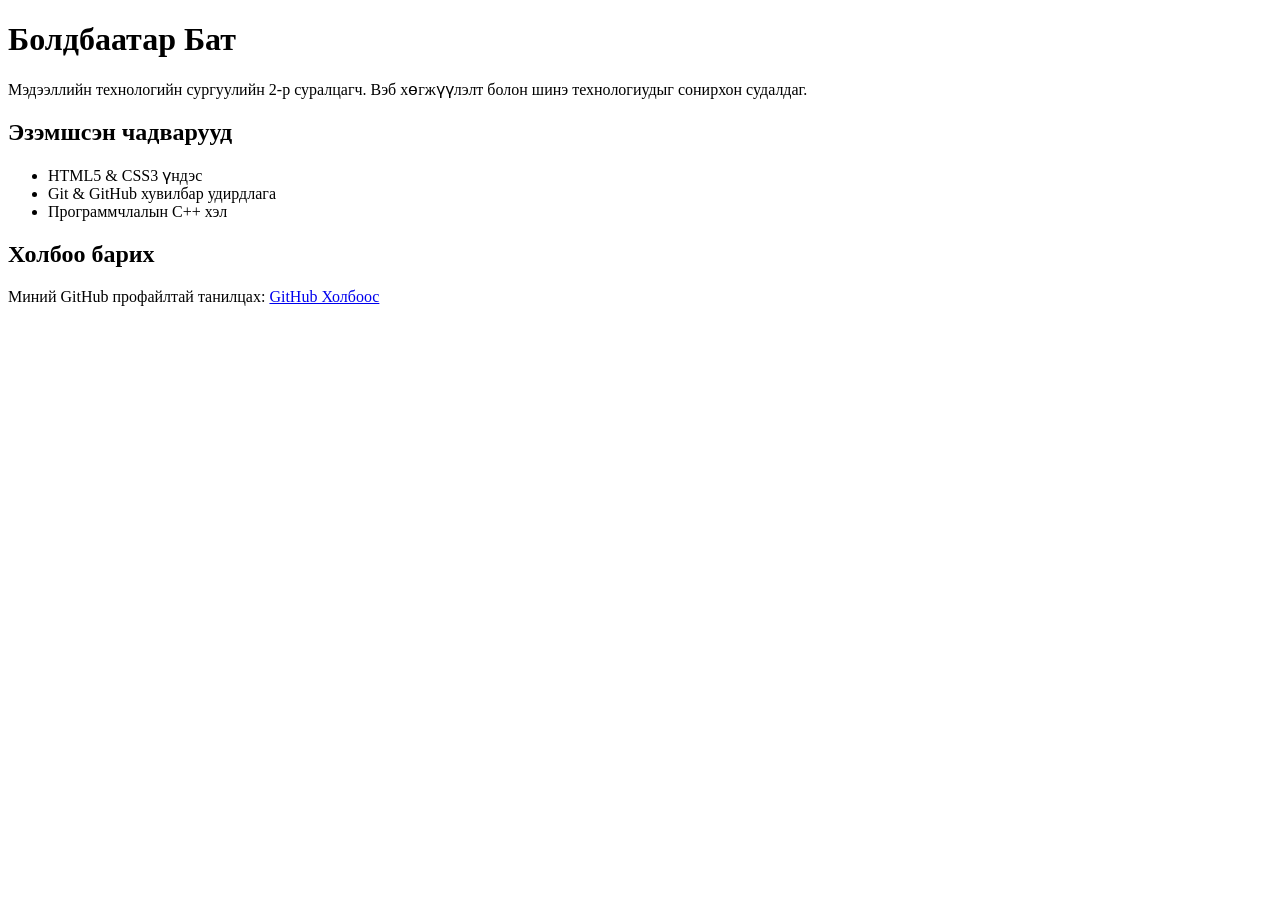
==== index.html @ afff0c9a "Initial commit: Add CV index.html" ====
<!DOCTYPE html>
<html lang="mn">
<head>
    <meta charset="UTF-8">
    <meta name="viewport" content="width=device-width, initial-scale=1.0">
    <title>Миний CV</title>
</head>
<body>

    <h1>Болдбаатар Бат</h1>

    <p>
        Мэдээллийн технологийн сургуулийн 2-р суралцагч.
        Вэб хөгжүүлэлт болон шинэ технологиудыг сонирхон судалдаг.
    </p>

    <h2>Эзэмшсэн чадварууд</h2>

    <ul>
        <li>HTML5 & CSS3 үндэс</li>
        <li>Git & GitHub хувилбар удирдлага</li>
        <li>Программчлалын C++ хэл</li>
    </ul>

    <h2>Холбоо барих</h2>

    <p>
        Миний GitHub профайлтай танилцах:
        <a href="https://github.com">GitHub Холбоос</a>
    </p>

</body>
</html>
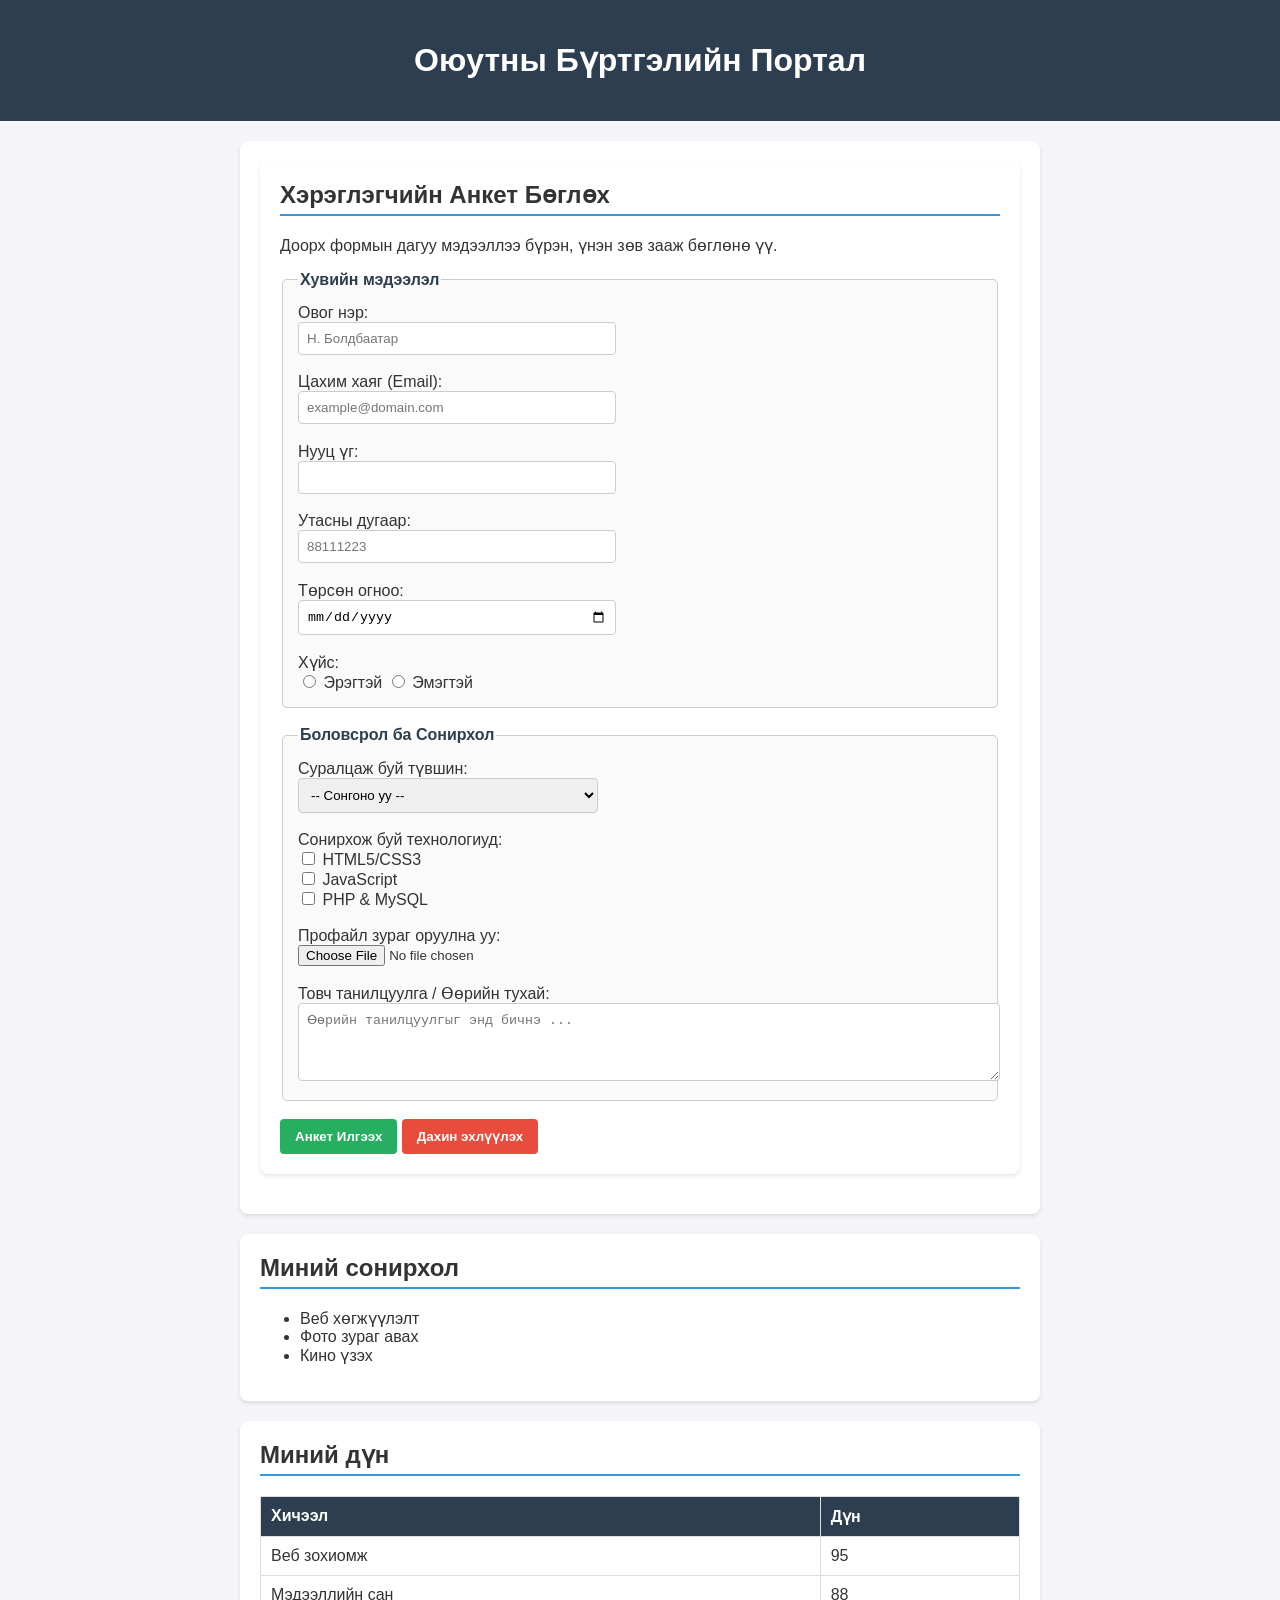
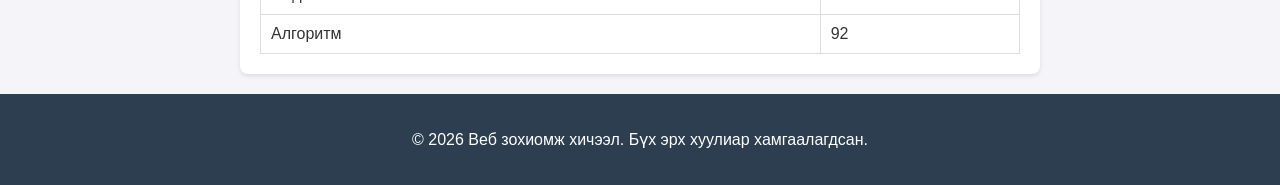
==== commit c89f406d: "Add Lab 02: Semantic HTML form with list & table" ====
--- a/index.html
+++ b/index.html
@@ -1,33 +1,139 @@
 <!DOCTYPE html>
 <html lang="mn">
 <head>
-    <meta charset="UTF-8">
-    <meta name="viewport" content="width=device-width, initial-scale=1.0">
-    <title>Миний CV</title>
+<meta charset="UTF-8">
+<meta name="viewport" content="width=device-width, initial-scale=1.0">
+<title>Лаборатори 02: Хэрэглэгчийн анкет</title>
+<style>
+    /* HTML бүтцийг өөрчлөхгүйгээр зөвхөн харагдах байдлыг сайжруулах CSS */
+    body { font-family: Arial, sans-serif; background-color: #f4f4f9; margin: 0; padding: 0; color: #333; }
+    header { background-color: #2c3e50; color: white; text-align: center; padding: 20px 0; }
+    nav ul { list-style: none; padding: 0; display: flex; justify-content: center; gap: 20px; }
+    nav a { color: #3498db; text-decoration: none; font-weight: bold; }
+    main { max-width: 800px; margin: 20px auto; padding: 0 20px; }
+    article, section { background-color: white; padding: 20px; margin-bottom: 20px; border-radius: 8px; box-shadow: 0 2px 4px rgba(0,0,0,0.1); }
+    h2 { border-bottom: 2px solid #3498db; padding-bottom: 5px; margin-top: 0; }
+    fieldset { border: 1px solid #ccc; border-radius: 5px; padding: 15px; background-color: #fafafa; }
+    legend { font-weight: bold; color: #2c3e50; }
+    input[type="text"], input[type="email"], input[type="password"], input[type="tel"], input[type="date"], select, textarea {
+        padding: 8px; border: 1px solid #ccc; border-radius: 4px; width: 100%; max-width: 300px;
+    }
+    textarea { max-width: 100%; }
+    table { width: 100%; border-collapse: collapse; margin-top: 10px; }
+    th, td { border: 1px solid #ddd; padding: 10px; text-align: left; }
+    th { background-color: #2c3e50; color: white; }
+    button { padding: 10px 15px; border: none; border-radius: 4px; cursor: pointer; color: white; font-weight: bold; }
+    button[type="submit"] { background-color: #27ae60; }
+    button[type="reset"] { background-color: #e74c3c; }
+    footer { text-align: center; padding: 20px; background-color: #2c3e50; color: white; }
+</style>
 </head>
 <body>
+<!-- Вэбийн толгой хэсэг -->
+<header>
+<h1>Оюутны Бүртгэлийн Портал</h1>
+<!-- Навигацийн цэс -->
+<nav>
+</nav>
+</header>
+<!-- Үндсэн контент -->
+<main>
+<article>
+<section>
+<h2>Хэрэглэгчийн Анкет Бөглөх</h2>
+<p>Доорх формын дагуу мэдээллээ бүрэн, үнэн зөв зааж бөглөнө үү.</p>
+<!-- Форм энд байрлана -->
+<form action="#" method="POST" enctype="multipart/form-data">
+<!-- 1-р бүлэг: Хувийн мэдээлэл -->
+<fieldset>
+<legend>Хувийн мэдээлэл</legend>
+<label for="fullname">Овог нэр:</label><br>
+<input type="text" id="fullname" name="fullname" placeholder="Н. Болдбаатар" required minlength="2"><br><br>
+<label for="email">Цахим хаяг (Email):</label><br>
+<input type="email" id="email" name="email" placeholder="example@domain.com" required><br><br>
+<label for="password">Нууц үг:</label><br>
+<input type="password" id="password" name="password" required minlength="6"><br><br>
+<label for="phone">Утасны дугаар:</label><br>
+<input type="tel" id="phone" name="phone" pattern="[0-9]{8}" placeholder="88111223" required><br><br>
+<label for="dob">Төрсөн огноо:</label><br>
+<input type="date" id="dob" name="dob" required><br><br>
+<label>Хүйс:</label><br>
+<input type="radio" id="male" name="gender" value="male">
+<label for="male">Эрэгтэй</label>
+<input type="radio" id="female" name="gender" value="female">
+<label for="female">Эмэгтэй</label><br>
+</fieldset>
+<br>
+<!-- 2-р бүлэг: Мэргэжил ба Сургалтын мэдээлэл -->
+<fieldset>
+<legend>Боловсрол ба Сонирхол</legend>
+<label for="degree">Суралцаж буй түвшин:</label><br>
+<select id="degree" name="degree" required>
+<option value="">-- Сонгоно уу --</option>
+<option value="bachelor">Бакалавр</option>
+<option value="master">Магистр</option>
+<option value="doctor">Докторант</option>
+</select><br><br>
+<label>Сонирхож буй технологиуд:</label><br>
+<input type="checkbox" id="html" name="skills" value="HTML">
+<label for="html">HTML5/CSS3</label><br>
+<input type="checkbox" id="js" name="skills" value="JavaScript">
+<label for="js">JavaScript</label><br>
+<input type="checkbox" id="php" name="skills" value="PHP">
+<label for="php">PHP & MySQL</label><br><br>
+<label for="avatar">Профайл зураг оруулна уу: </label><br>
+<input type="file" id="avatar" name="avatar" accept="image/*"><br><br>
+<label for="bio">Товч танилцуулга / Өөрийн тухай:</label><br>
+<textarea id="bio" name="bio" rows="4" cols="50" placeholder="Өөрийн танилцуулгыг энд бичнэ ..."></textarea><br>
+</fieldset>
+<br>
+<!-- Илгээх ба Арилгах товчлуурууд -->
+<button type="submit">Анкет Илгээх</button>
+<button type="reset">Дахин эхлүүлэх</button>
+</form>
+</section>
+</article>
 
-    <h1>Болдбаатар Бат</h1>
+<!-- Сонирхлын жагсаалт -->
+<section>
+<h2>Миний сонирхол</h2>
+<ul>
+<li>Веб хөгжүүлэлт</li>
+<li>Фото зураг авах</li>
+<li>Кино үзэх</li>
+</ul>
+</section>
 
-    <p>
-        Мэдээллийн технологийн сургуулийн 2-р суралцагч.
-        Вэб хөгжүүлэлт болон шинэ технологиудыг сонирхон судалдаг.
-    </p>
-
-    <h2>Эзэмшсэн чадварууд</h2>
-
-    <ul>
-        <li>HTML5 & CSS3 үндэс</li>
-        <li>Git & GitHub хувилбар удирдлага</li>
-        <li>Программчлалын C++ хэл</li>
-    </ul>
-
-    <h2>Холбоо барих</h2>
-
-    <p>
-        Миний GitHub профайлтай танилцах:
-        <a href="https://github.com">GitHub Холбоос</a>
-    </p>
-
+<!-- Дүнгийн хүснэгт -->
+<section>
+<h2>Миний дүн</h2>
+<table>
+<thead>
+<tr>
+<th>Хичээл</th>
+<th>Дүн</th>
+</tr>
+</thead>
+<tbody>
+<tr>
+<td>Веб зохиомж</td>
+<td>95</td>
+</tr>
+<tr>
+<td>Мэдээллийн сан</td>
+<td>88</td>
+</tr>
+<tr>
+<td>Алгоритм</td>
+<td>92</td>
+</tr>
+</tbody>
+</table>
+</section>
+</main>
+<!-- Хөл хэсэг -->
+<footer>
+<p>&copy; 2026 Веб зохиомж хичээл. Бүх эрх хуулиар хамгаалагдсан.</p>
+</footer>
 </body>
-</html> +</html>
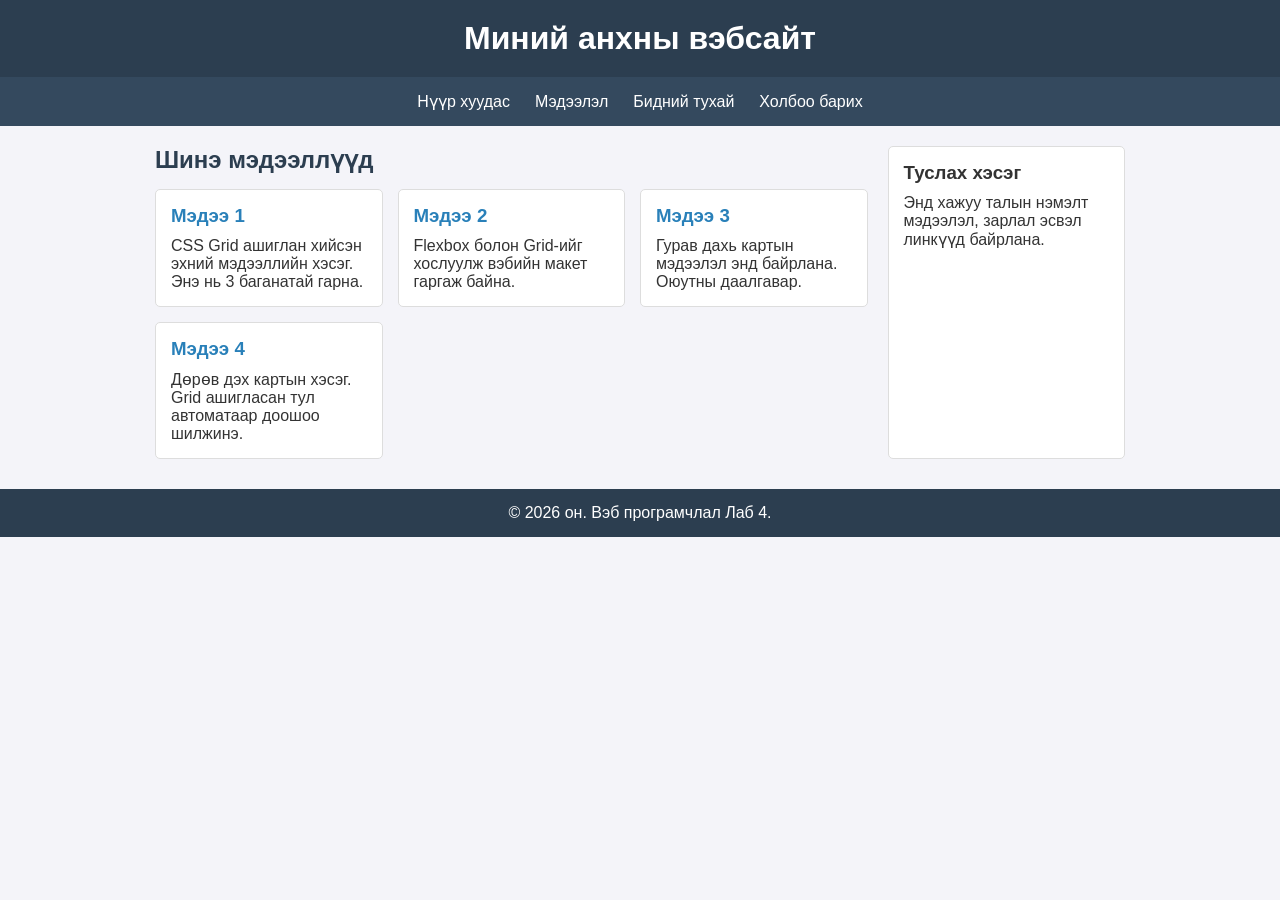
==== commit 20652006: "Add files via upload" ====
--- a/index.html
+++ b/index.html
@@ -1,139 +1,75 @@
 <!DOCTYPE html>
 <html lang="mn">
 <head>
-<meta charset="UTF-8">
-<meta name="viewport" content="width=device-width, initial-scale=1.0">
-<title>Лаборатори 02: Хэрэглэгчийн анкет</title>
-<style>
-    /* HTML бүтцийг өөрчлөхгүйгээр зөвхөн харагдах байдлыг сайжруулах CSS */
-    body { font-family: Arial, sans-serif; background-color: #f4f4f9; margin: 0; padding: 0; color: #333; }
-    header { background-color: #2c3e50; color: white; text-align: center; padding: 20px 0; }
-    nav ul { list-style: none; padding: 0; display: flex; justify-content: center; gap: 20px; }
-    nav a { color: #3498db; text-decoration: none; font-weight: bold; }
-    main { max-width: 800px; margin: 20px auto; padding: 0 20px; }
-    article, section { background-color: white; padding: 20px; margin-bottom: 20px; border-radius: 8px; box-shadow: 0 2px 4px rgba(0,0,0,0.1); }
-    h2 { border-bottom: 2px solid #3498db; padding-bottom: 5px; margin-top: 0; }
-    fieldset { border: 1px solid #ccc; border-radius: 5px; padding: 15px; background-color: #fafafa; }
-    legend { font-weight: bold; color: #2c3e50; }
-    input[type="text"], input[type="email"], input[type="password"], input[type="tel"], input[type="date"], select, textarea {
-        padding: 8px; border: 1px solid #ccc; border-radius: 4px; width: 100%; max-width: 300px;
-    }
-    textarea { max-width: 100%; }
-    table { width: 100%; border-collapse: collapse; margin-top: 10px; }
-    th, td { border: 1px solid #ddd; padding: 10px; text-align: left; }
-    th { background-color: #2c3e50; color: white; }
-    button { padding: 10px 15px; border: none; border-radius: 4px; cursor: pointer; color: white; font-weight: bold; }
-    button[type="submit"] { background-color: #27ae60; }
-    button[type="reset"] { background-color: #e74c3c; }
-    footer { text-align: center; padding: 20px; background-color: #2c3e50; color: white; }
-</style>
+    <meta charset="UTF-8">
+    <meta name="viewport" content="width=device-width, initial-scale=1.0">
+    <title>Лаб 4: Вэб макет зохиох</title>
+    <!-- CSS fail holboh-->
+    <link rel="stylesheet" href="style.css">
 </head>
 <body>
-<!-- Вэбийн толгой хэсэг -->
-<header>
-<h1>Оюутны Бүртгэлийн Портал</h1>
-<!-- Навигацийн цэс -->
-<nav>
-</nav>
-</header>
-<!-- Үндсэн контент -->
-<main>
-<article>
-<section>
-<h2>Хэрэглэгчийн Анкет Бөглөх</h2>
-<p>Доорх формын дагуу мэдээллээ бүрэн, үнэн зөв зааж бөглөнө үү.</p>
-<!-- Форм энд байрлана -->
-<form action="#" method="POST" enctype="multipart/form-data">
-<!-- 1-р бүлэг: Хувийн мэдээлэл -->
-<fieldset>
-<legend>Хувийн мэдээлэл</legend>
-<label for="fullname">Овог нэр:</label><br>
-<input type="text" id="fullname" name="fullname" placeholder="Н. Болдбаатар" required minlength="2"><br><br>
-<label for="email">Цахим хаяг (Email):</label><br>
-<input type="email" id="email" name="email" placeholder="example@domain.com" required><br><br>
-<label for="password">Нууц үг:</label><br>
-<input type="password" id="password" name="password" required minlength="6"><br><br>
-<label for="phone">Утасны дугаар:</label><br>
-<input type="tel" id="phone" name="phone" pattern="[0-9]{8}" placeholder="88111223" required><br><br>
-<label for="dob">Төрсөн огноо:</label><br>
-<input type="date" id="dob" name="dob" required><br><br>
-<label>Хүйс:</label><br>
-<input type="radio" id="male" name="gender" value="male">
-<label for="male">Эрэгтэй</label>
-<input type="radio" id="female" name="gender" value="female">
-<label for="female">Эмэгтэй</label><br>
-</fieldset>
-<br>
-<!-- 2-р бүлэг: Мэргэжил ба Сургалтын мэдээлэл -->
-<fieldset>
-<legend>Боловсрол ба Сонирхол</legend>
-<label for="degree">Суралцаж буй түвшин:</label><br>
-<select id="degree" name="degree" required>
-<option value="">-- Сонгоно уу --</option>
-<option value="bachelor">Бакалавр</option>
-<option value="master">Магистр</option>
-<option value="doctor">Докторант</option>
-</select><br><br>
-<label>Сонирхож буй технологиуд:</label><br>
-<input type="checkbox" id="html" name="skills" value="HTML">
-<label for="html">HTML5/CSS3</label><br>
-<input type="checkbox" id="js" name="skills" value="JavaScript">
-<label for="js">JavaScript</label><br>
-<input type="checkbox" id="php" name="skills" value="PHP">
-<label for="php">PHP & MySQL</label><br><br>
-<label for="avatar">Профайл зураг оруулна уу: </label><br>
-<input type="file" id="avatar" name="avatar" accept="image/*"><br><br>
-<label for="bio">Товч танилцуулга / Өөрийн тухай:</label><br>
-<textarea id="bio" name="bio" rows="4" cols="50" placeholder="Өөрийн танилцуулгыг энд бичнэ ..."></textarea><br>
-</fieldset>
-<br>
-<!-- Илгээх ба Арилгах товчлуурууд -->
-<button type="submit">Анкет Илгээх</button>
-<button type="reset">Дахин эхлүүлэх</button>
-</form>
-</section>
-</article>
 
-<!-- Сонирхлын жагсаалт -->
-<section>
-<h2>Миний сонирхол</h2>
-<ul>
-<li>Веб хөгжүүлэлт</li>
-<li>Фото зураг авах</li>
-<li>Кино үзэх</li>
-</ul>
-</section>
+    <!-- Header -->
+    <header>
+        <h1>Миний анхны вэбсайт</h1>
+    </header>
 
-<!-- Дүнгийн хүснэгт -->
-<section>
-<h2>Миний дүн</h2>
-<table>
-<thead>
-<tr>
-<th>Хичээл</th>
-<th>Дүн</th>
-</tr>
-</thead>
-<tbody>
-<tr>
-<td>Веб зохиомж</td>
-<td>95</td>
-</tr>
-<tr>
-<td>Мэдээллийн сан</td>
-<td>88</td>
-</tr>
-<tr>
-<td>Алгоритм</td>
-<td>92</td>
-</tr>
-</tbody>
-</table>
-</section>
-</main>
-<!-- Хөл хэсэг -->
-<footer>
-<p>&copy; 2026 Веб зохиомж хичээл. Бүх эрх хуулиар хамгаалагдсан.</p>
-</footer>
+    <!-- Navigation tses hseg-->
+    <nav class="navbar">
+        <ul>
+            <li><a href="#">Нүүр хуудас</a></li>
+            <li><a href="#">Мэдээлэл</a></li>
+            <li><a href="#">Бидний тухай</a></li>
+            <li><a href="#">Холбоо барих</a></li>
+        </ul>
+    </nav>
+
+    <!-- undsen heseg Sidebar baftaah yrunhii sav-->
+    <div class="container">
+        
+        <!--kontent hesg -->
+        <main class="main-content">
+            <h2>Шинэ мэдээллүүд</h2>
+            
+            <div class="card-grid">
+                <!-- kart 1 -->
+                <article class="card">
+                    <h3>Мэдээ 1</h3>
+                    <p>CSS Grid ашиглан хийсэн эхний мэдээллийн хэсэг. Энэ нь 3 баганатай гарна.</p>
+                </article>
+                
+                <!-- kart 2 -->
+                <article class="card">
+                    <h3>Мэдээ 2</h3>
+                    <p>Flexbox болон Grid-ийг хослуулж вэбийн макет гаргаж байна.</p>
+                </article>
+                
+                <!-- kart 3 -->
+                <article class="card">
+                    <h3>Мэдээ 3</h3>
+                    <p>Гурав дахь картын мэдээлэл энд байрлана. Оюутны даалгавар.</p>
+                </article>
+
+                <!-- kart 4 -->
+                <article class="card">
+                    <h3>Мэдээ 4</h3>
+                    <p>Дөрөв дэх картын хэсэг. Grid ашигласан тул автоматаар доошоо шилжинэ.</p>
+                </article>
+            </div>
+        </main>
+
+        <!-- Sidebar hajuu tses-->
+        <aside class="sidebar">
+            <h3>Туслах хэсэг</h3>
+            <p>Энд хажуу талын нэмэлт мэдээлэл, зарлал эсвэл линкүүд байрлана.</p>
+        </aside>
+
+    </div>
+
+    <!-- Footer hol hesg-->
+    <footer>
+        <p>&copy; 2026 он. Вэб програмчлал Лаб 4.</p>
+    </footer>
+
 </body>
 </html>
--- a/style.css
+++ b/style.css
@@ -0,0 +1,100 @@
+/* buh elementig zaig hemnej tsevrleh */
+* {
+    box-sizing: border-box;
+    margin: 0;
+    padding: 0;
+}
+
+body {
+    font-family: Arial, sans-serif;
+    background-color: #f4f4f9;
+    color: #333;
+}
+
+/* Header загвар */
+header {
+    background-color: #2c3e50;
+    color: white;
+    text-align: center;
+    padding: 20px 0;
+}
+
+/* Navigation (Flexbox ashiglah shaardlag 1) */
+.navbar {
+    background-color: #34495e;
+    padding: 15px;
+}
+
+.navbar ul {
+    list-style-type: none;
+    display: flex;                /* Flexbox асаах */
+    justify-content: center;      /* Golluulah */
+    align-items: center;          /* Bosoo tenhlegt golluulah */
+    gap: 25px;                    /* Tses hoorondiin zai */
+}
+
+.navbar a {
+    color: white;
+    text-decoration: none;
+    font-size: 16px;
+}
+
+.navbar a:hover {
+    color: #f1c40f;
+}
+
+/* Main болон Sidebar zeregtsuulah yrunhii Grid */
+.container {
+    display: grid;
+    grid-template-columns: 3fr 1fr; /* undsen hesg 3 haritsaatai, Sidebar нь 1 haritsaatai */
+    gap: 20px;
+    max-width: 1000px;
+    margin: 20px auto; /* gold bairluulah */
+    padding: 0 15px;
+}
+
+/* undsen kontent lartuud (Grid shaardlaga 2) */
+.main-content h2 {
+    margin-bottom: 15px;
+    color: #2c3e50;
+}
+
+.card-grid {
+    display: grid;
+    grid-template-columns: repeat(3, 1fr); /* kart heleriin 3  */
+    gap: 15px;                             /* kartiin zai*/
+}
+
+/* kartiin zagvar */
+.card {
+    background-color: white;
+    padding: 15px;
+    border-radius: 5px;
+    border: 1px solid #ddd;
+}
+
+.card h3 {
+    margin-bottom: 10px;
+    color: #2980b9;
+}
+
+/* hajuugiin tses (Sidebar) */
+.sidebar {
+    background-color: white;
+    padding: 15px;
+    border-radius: 5px;
+    border: 1px solid #ddd;
+}
+
+.sidebar h3 {
+    margin-bottom: 10px;
+}
+
+/* Footer zagvar */
+footer {
+    background-color: #2c3e50;
+    color: white;
+    text-align: center;
+    padding: 15px 0;
+    margin-top: 30px;
+}
